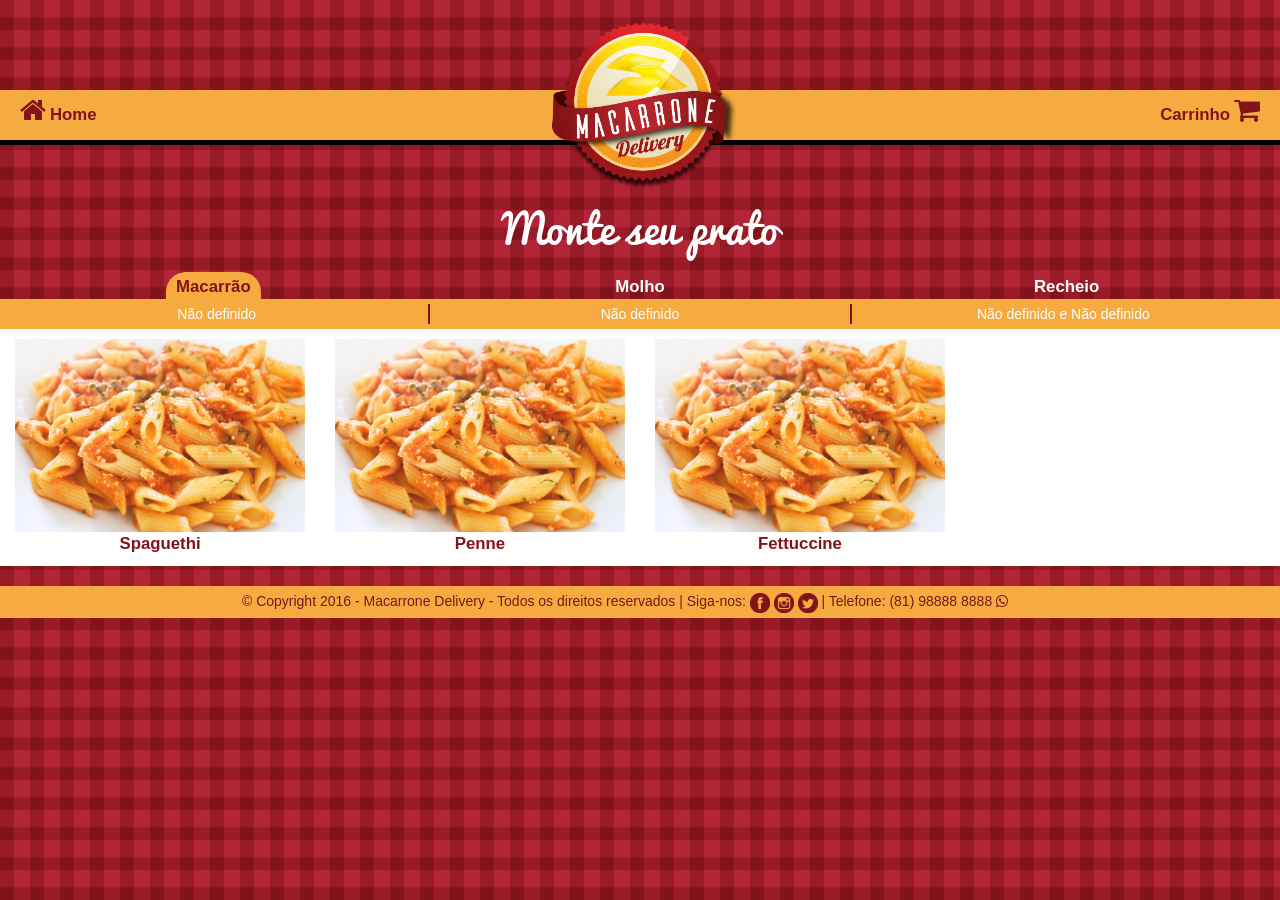
==== public_html/carrinho.html @ b35d37a3 "atualizando" ====
<!DOCTYPE html>
<html>
<head>
	<title>Macarrone Delivery - Carrinho</title>
	<meta charset="utf-8">
	<meta name="viewport" content="width=device-width, initial-scale=1.0">
	<link rel="stylesheet" type="text/css" href="css/geral.css">
	<link rel="stylesheet" href="https://maxcdn.bootstrapcdn.com/bootstrap/3.3.7/css/bootstrap.min.css">
	<link rel="stylesheet" href="font/font-awesome-4.7.0/css/font-awesome.min.css">
</head>
<body>
	
	<header id="geral-cabecalho">

		<div id="geral-cabecalho-menu">
			
			<div id="geral-cabecalho-menu-esquerdo">
				<a href="/" title="Página Inicial">
					<i class="fa fa-home" aria-hidden="true"></i>
					<span>Home</span>
				</a>
			</div>

			<div id="geral-cabecalho-menu-direito">
				<a href="carrinho.html" title="Carrinho">
					<span>Carrinho</span>
					<i class="fa fa-shopping-cart" aria-hidden="true"></i>
				</a>
			</div>

		</div>

		<div id="geral-cabecalho-logo">
			<a href="/" title="Macarrone Delivery">
				<img src="img/logo.png" alt="Logo">
			</a>
		</div>

		<section id="geral-cabecalho-conteudo">
			<span>Monte seu prato</span>
		</section>

	</header>

	<section id="montar-prato" class="container-fluid">
		
		<div id="montar-prato-opcoes" class="row">
			
			<div class="col-xs-4">
				<a href="escolher-macarrao.html" title="Escolha seu Macarrão!">
					<span class="selecionado">Macarrão</span>
				</a>
			</div>

			<div class="col-xs-4">
				<a href="escolher-molho.html" title="Escolha seu Molho!">
					<span>Molho</span>
				</a>
			</div>

			<div class="col-xs-4">
				<a href="escolher-recheio.html" title="Escolha seu Recheio!">
					<span>Recheio</span>
				</a>
			</div>

		</div>

		<div id="montar-prato-opcoes-selecionadas" class="row">
			
			<div class="col-xs-4">
				<span>Não definido</span>
			</div>

			<div class="col-xs-4 opcao-do-meio">
				<span>Não definido</span>
			</div>

			<div class="col-xs-4">
				<span>Não definido e Não definido</span>
			</div>

		</div>

		<section id="montar-prato-itens-da-opcao" class="row">

			<div class="col-xs-6 col-sm-4 col-md-3">
				<a href="#" title="Spaguethi">
					<img src="img/macarrao/spaguethi.jpg">
					<span>Spaguethi</span>
				</a>
			</div>

			<div class="col-xs-6 col-sm-4 col-md-3">
				<a href="#" title="Penne">
					<img src="img/macarrao/penne.jpg">
					<span>Penne</span>
				</a>
			</div>

			<div class="col-xs-6 col-sm-4 col-md-3">
				<a href="#" title="Fettuccine">
					<img src="img/macarrao/fettuccine.jpg">
					<span>Fettuccine</span>
				</a>
			</div>

		</section>

	</section>

	<section id="geral-conteudo">
		
	</section>

	<footer id="geral-rodape" class="container-fluid">
		
		<div id="geral-rodape-conteudo" class="row col-xs-12">
			
				<span>&copy; Copyright 2016 - Macarrone Delivery - Todos os direitos reservados</span>
				<span> | </span>
				<span>
					Siga-nos: 
					<a href="#" title="Facebook">
						<img src="img/facebook.png">
					</a>
					<a href="#" title="Instagram">
						<img src="img/instagram.png">
					</a>
					<a href="#" title="Twitter">
						<img src="img/twitter.png">
					</a>
				</span>
				<span> | </span>
				<span>
					Telefone: (81) 98888 8888 
					<i class="fa fa-whatsapp" aria-hidden="true"></i>
				</span>
			
		</div>

	</footer>

</body>
</html>
---- public_html/css/geral.css ----
@font-face {
    font-family: Pacifico;
    src: url(../font/Pacifico.ttf);
}

@font-face {
    font-family: HelveticaNeueLTStd-Cn;
    src: url(../font/HelveticaNeueLTStd-Cn.otf);
}

@font-face {
    font-family: HelveticaNeueLTStd-ThCn;
    src: url(../font/HelveticaNeueLTStd-ThCn.otf);
}

@media screen and (max-width: 500px) {
	header#geral-cabecalho > div#geral-cabecalho-menu span {
  		display: none;
	}
}

body {
	margin: 0;
	padding: 0;
	border: 0;
	font-family: 'HelveticaNeueLTStd-Cn', sans-serif;
	background: url(../img/fundo.png);
	background-size: 30px 30px;
	background-repeat: repeat;
}

/* página index.html */

header#home-cabecalho > div#home-banner {
	width: 100vw;
	height: 40vh;
	background: url(../img/home/cabecalho/banner/img3.jpg);
	background-position: center;
	background-size: cover;
	border-bottom-left-radius: 70% 70%;
	border-bottom-right-radius: 70% 70%;
	box-shadow: 0px 10px white;
}

header#home-cabecalho > div#home-logo {
	text-align: center;
	margin-top: -200px;
}

header#home-cabecalho > div#home-logo img {
	width: auto;
	height: 400px;
}

section#home-conteudo {
	text-align: center;
}

section#home-conteudo span {
	font-family: 'Pacifico', sans-serif;
	font-size: 300%;
	color: white;
}

section#home-conteudo form {
	
	padding: 20px;
}

section#home-conteudo form input[type="text"] {
	margin-right: 0;
	font-size: 120%;
	border-color: white;
	border-radius: 10px 0 0 10px;
	padding: 5px;
	color: #81131B;
}

section#home-conteudo form input[type="submit"] {
	margin-left: -4px;
	font-size: 120%;
	font-weight: bold;
	border-color: #F6AB40;
	border-radius: 0 10px 10px 0;
	background-color: #F6AB40;
	color: #81131B;
	padding: 5px;
}

/* estilos comuns */

header#geral-cabecalho {
  width: 100%;
  height: auto;
}

header#geral-cabecalho > div#geral-cabecalho-menu {
  width: 100%;
  height: 50px;
  line-height: 50px;
  background: #F6AB40;
  margin-top: 90px;
  box-shadow: 0 5px black;
}

header#geral-cabecalho > div#geral-cabecalho-menu i {
  font-size: 200%;
}

header#geral-cabecalho > div#geral-cabecalho-menu span {
  font-size: 120%;
  font-weight: bold;
}

header#geral-cabecalho > div#geral-cabecalho-menu a {
  color: #81131B;
  text-decoration: none;
  transition: linear 1s all;
}

header#geral-cabecalho > div#geral-cabecalho-menu a:hover {
  text-shadow: 0 1px white;
  transition: linear 1s all;
}

header#geral-cabecalho > div#geral-cabecalho-menu > div#geral-cabecalho-menu-esquerdo {
  margin-left: 20px;
  display: inline-block;
}

header#geral-cabecalho > div#geral-cabecalho-menu > div#geral-cabecalho-menu-direito {
  margin-right: 20px;
  float:right;
}

header#geral-cabecalho > div#geral-cabecalho-logo {
  width: 200px;
  height: auto;
  margin-top: -125px;
  margin-left: -100px;
  position: relative;
  top: 0;
  left: 50vw;
}

header#geral-cabecalho > div#geral-cabecalho-logo img {
  height: auto;
  width: 200px;
}

header#geral-cabecalho > section#geral-cabecalho-conteudo {
  text-align: center;
  padding-bottom: 20px; 
}

header#geral-cabecalho > section#geral-cabecalho-conteudo span {
  font-family: 'Pacifico', sans-serif;
  font-size: 300%;
  color: white;
}

footer#geral-rodape {
  background: #F6AB40;
  color: #81131B;
  padding: 5px 0;
  margin-top: 20px;
}

footer#geral-rodape > div#geral-rodape-conteudo {
  text-align: center;
}

footer#geral-rodape > div#geral-rodape-conteudo a {
  text-decoration: none;
}

footer#geral-rodape > div#geral-rodape-conteudo img {
  width: 20px;
  height: auto;
}

/* Fim dos estilos comuns */

/* Estilos da montagem de massa */

section#montar-prato {
	text-align: center;
}

section#montar-prato > div#montar-prato-opcoes {
	font-size: 120%;
}

section#montar-prato > div#montar-prato-opcoes a {
	text-decoration: none;
}

section#montar-prato > div#montar-prato-opcoes span {
	padding: 5px;
	background: none;
	color: white;
	font-weight: bold;
	border-radius: none;
	transition: linear 1s all;
}

section#montar-prato > div#montar-prato-opcoes span:hover {
	color: #F6AB40;
	transition: linear 1s all;
}

section#montar-prato > div#montar-prato-opcoes span.selecionado {
	padding-left: 10px;
	padding-right: 10px;
	background: #F6AB40;
	color: #81131B;
	font-weight: bold;
	border-radius: 20px 20px 0 0;
}

section#montar-prato > div#montar-prato-opcoes span.selecionado:hover {
	text-shadow: 0 1px white;
  	transition: linear 1s all;
}

section#montar-prato > div#montar-prato-opcoes-selecionadas {
	font-size: 100%;
	background: #F6AB40;
	color: white;
	padding: 5px;
}

section#montar-prato > div#montar-prato-opcoes-selecionadas > div.opcao-do-meio {
	border-left: 2px solid #81131B;
	border-right: 2px solid #81131B;
}

section#montar-prato > div#montar-prato-opcoes-selecionadas span {
	padding: 5px 0;
	background: none;
	color: white;
	font-weight: none;
	border-radius: none;
}

section#montar-prato > section#montar-prato-itens-da-opcao {
	padding: 10px 0;
	background: white;
}

section#montar-prato > section#montar-prato-itens-da-opcao a {
	text-decoration: none;
}

section#montar-prato > section#montar-prato-itens-da-opcao img {
	width: 100%;
	height: auto;
	opacity: .9;
}

section#montar-prato > section#montar-prato-itens-da-opcao img:hover {
	opacity: 1;
}

section#montar-prato > section#montar-prato-itens-da-opcao span {
	font-size: 120%;
	color: #81131B;
	font-weight: bold;
}

/* Fim dos estilos da montagem de massa */
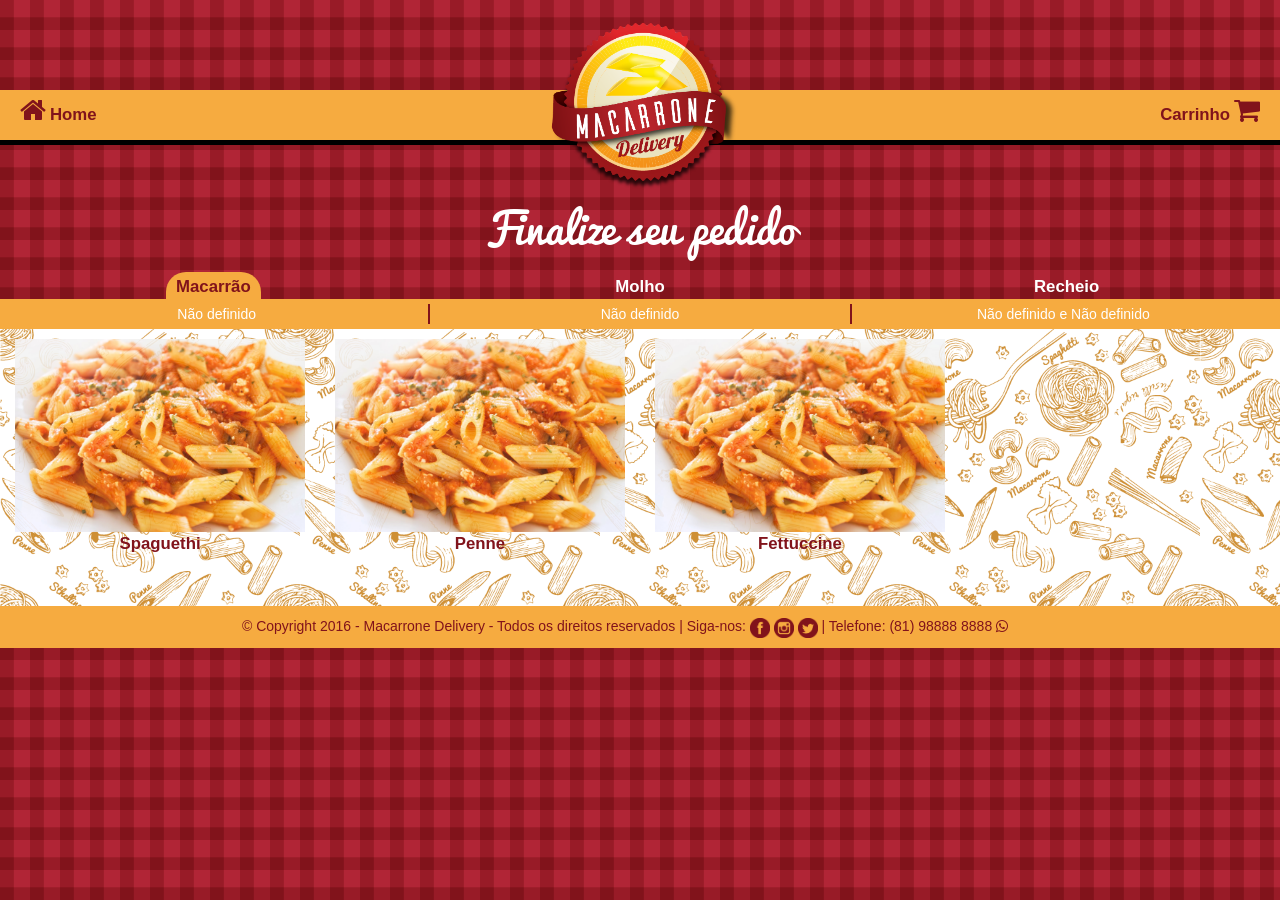
==== commit 1b99bd90: "atualizando" ====
--- a/public_html/carrinho.html
+++ b/public_html/carrinho.html
@@ -37,7 +37,7 @@
 		</div>
 
 		<section id="geral-cabecalho-conteudo">
-			<span>Monte seu prato</span>
+			<span>Finalize seu pedido</span>
 		</section>
 
 	</header>
--- a/public_html/css/geral.css
+++ b/public_html/css/geral.css
@@ -162,8 +162,7 @@
 footer#geral-rodape {
   background: #F6AB40;
   color: #81131B;
-  padding: 5px 0;
-  margin-top: 20px;
+  padding: 10px 0;
 }
 
 footer#geral-rodape > div#geral-rodape-conteudo {
@@ -245,7 +244,10 @@
 
 section#montar-prato > section#montar-prato-itens-da-opcao {
 	padding: 10px 0;
-	background: white;
+	background: white url(../img/fundo2.png);
+	background-size: 300px 300px;
+	background-repeat: repeat;
+	padding-bottom: 50px;
 }
 
 section#montar-prato > section#montar-prato-itens-da-opcao a {
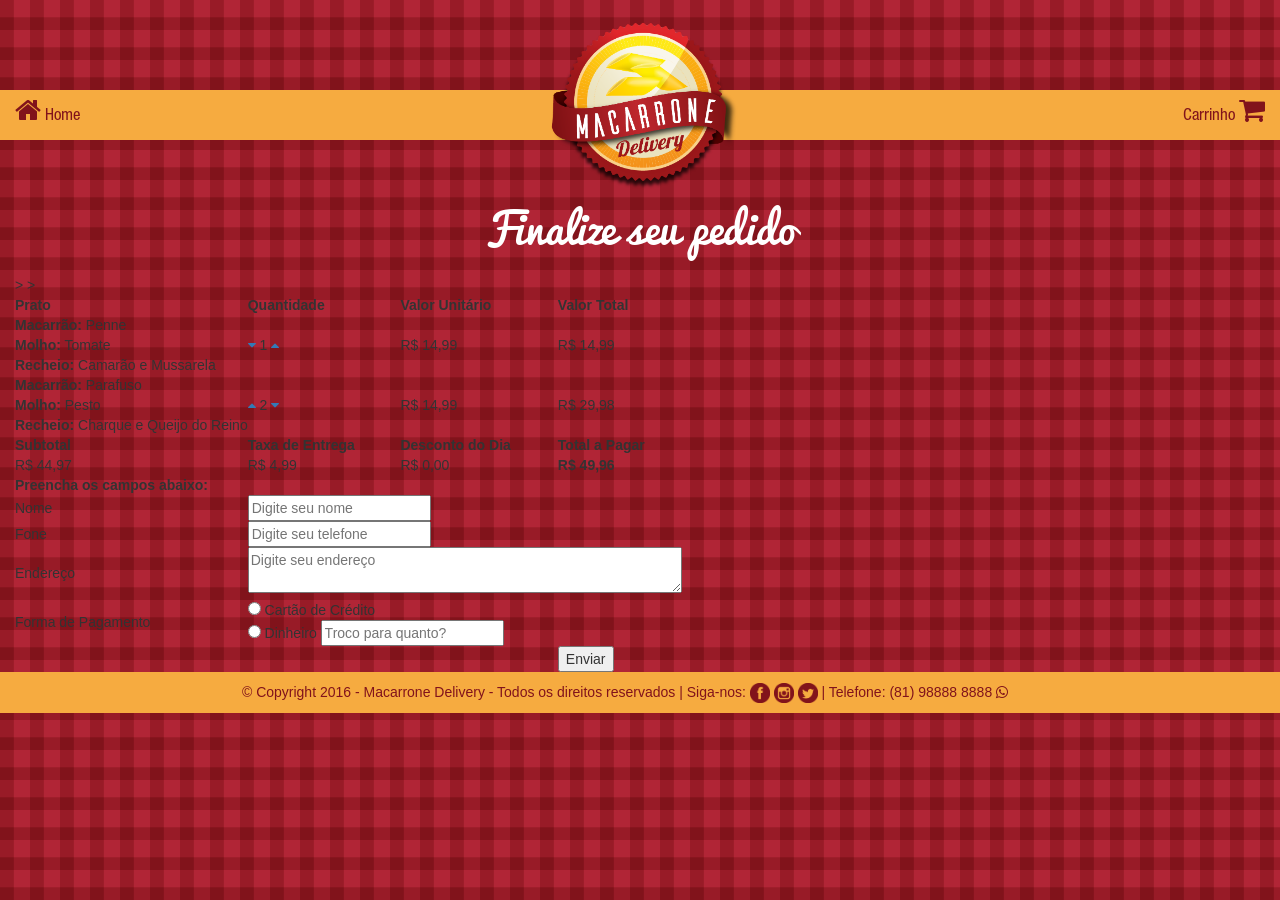
==== commit 78c281ba: "atualizando" ====
--- a/public_html/carrinho.html
+++ b/public_html/carrinho.html
@@ -15,7 +15,7 @@
 		<div id="geral-cabecalho-menu">
 			
 			<div id="geral-cabecalho-menu-esquerdo">
-				<a href="/" title="Página Inicial">
+				<a href="index.html" title="Página Inicial">
 					<i class="fa fa-home" aria-hidden="true"></i>
 					<span>Home</span>
 				</a>
@@ -31,7 +31,7 @@
 		</div>
 
 		<div id="geral-cabecalho-logo">
-			<a href="/" title="Macarrone Delivery">
+			<a href="index.html" title="Macarrone Delivery">
 				<img src="img/logo.png" alt="Logo">
 			</a>
 		</div>
@@ -42,70 +42,108 @@
 
 	</header>
 
-	<section id="montar-prato" class="container-fluid">
+	<section id="carrinho-conteudo" class="container-fluid">
 		
-		<div id="montar-prato-opcoes" class="row">
+		<div class="row col-xs-12">
+			<table>
+				<thead>
+					<tr>
+						<th>Prato</th>
+						<th>Quantidade</th>
+						<th>Valor Unitário</th>
+						<th>Valor Total</th>
+					</tr>
+				</thead>
+				<tbody>
+					<tr>
+						<td>
+							<b>Macarrão:</b> Penne<br>
+							<b>Molho:</b> Tomate<br>
+							<b>Recheio:</b> Camarão e Mussarela
+						</td>
+						<td>
+							<a href="#" title="Diminuir a quantidade">
+								<i class="fa fa-caret-down" aria-hidden="true"></i>
+							</a>
+							1
+							<a href="#" title="Aumentar a quantidade">
+								<i class="fa fa-caret-up" aria-hidden="true"></i>
+							</a>
+						</td>>
+						<td>R$ 14,99</td>
+						<td>R$ 14,99</td>
+					</tr>
+					<tr>
+						<td>
+							<b>Macarrão:</b> Parafuso<br>
+							<b>Molho:</b> Pesto<br>
+							<b>Recheio:</b> Charque e Queijo do Reino
+						</td>
+						<td>
+							<a href="#" title="Diminuir a quantidade">
+								<i class="fa fa-caret-up" aria-hidden="true"></i>
+							</a>
+							2
+							<a href="#" title="Aumentar a quantidade">
+								<i class="fa fa-caret-down" aria-hidden="true"></i>
+							</a>
+						</td>>
+						<td>R$ 14,99</td>
+						<td>R$ 29,98</td>
+					</tr>
+				</tbody>
 			
-			<div class="col-xs-4">
-				<a href="escolher-macarrao.html" title="Escolha seu Macarrão!">
-					<span class="selecionado">Macarrão</span>
-				</a>
-			</div>
-
-			<div class="col-xs-4">
-				<a href="escolher-molho.html" title="Escolha seu Molho!">
-					<span>Molho</span>
-				</a>
-			</div>
-
-			<div class="col-xs-4">
-				<a href="escolher-recheio.html" title="Escolha seu Recheio!">
-					<span>Recheio</span>
-				</a>
-			</div>
-
+				<thead>
+					<tr>
+						<th>Subtotal</th>
+						<th>Taxa de Entrega</th>
+						<th>Desconto do Dia</th>
+						<th>Total a Pagar</th>
+					</tr>
+				</thead>
+				<tbody>
+					<tr>
+						<td>R$ 44,97</td>
+						<td>R$ 4,99</td>
+						<td>R$ 0,00</td>
+						<td class="total-a-pagar"><b>R$ 49,96<b></td>
+					</tr>
+				</tbody>
+				<thead>
+					<tr>
+						<th colspan="4">Preencha os campos abaixo:</th>
+					</tr>
+				</thead>
+				<form>
+					<tr>
+						<td>Nome</td>
+						<td colspan="3"><input type="text" name="nome" placeholder="Digite seu nome" autocomplete required></td>
+					<tr>
+					<tr>
+						<td>Fone</td>
+						<td colspan="3"><input type="tel" name="fone" placeholder="Digite seu telefone" autocomplete required></td>
+					<tr>
+					<tr>
+						<td>Endereço</td>
+						<td colspan="3">
+							<textarea rows="2" cols="50" name="endereco" placeholder="Digite seu endereço" autocomplete required></textarea>
+						</td>
+					<tr>
+					<tr>
+						<td>Forma de Pagamento</td>
+						<td colspan="3">
+							<input type="radio" name="forma-pagamento" value="cartao" required> Cartão de Crédito<br>
+  							<input type="radio" name="forma-pagamento" value="dinheiro" required> Dinheiro
+  							<input type="text" name="troco" placeholder="Troco para quanto?"> 
+  						</td>
+					<tr>
+					<tr>
+						<td colspan="3"></td>
+						<td colspan="1" class="botao"><input type="submit" value="Enviar"></td>
+					</tr>
+				</form>
+			</table>
 		</div>
-
-		<div id="montar-prato-opcoes-selecionadas" class="row">
-			
-			<div class="col-xs-4">
-				<span>Não definido</span>
-			</div>
-
-			<div class="col-xs-4 opcao-do-meio">
-				<span>Não definido</span>
-			</div>
-
-			<div class="col-xs-4">
-				<span>Não definido e Não definido</span>
-			</div>
-
-		</div>
-
-		<section id="montar-prato-itens-da-opcao" class="row">
-
-			<div class="col-xs-6 col-sm-4 col-md-3">
-				<a href="#" title="Spaguethi">
-					<img src="img/macarrao/spaguethi.jpg">
-					<span>Spaguethi</span>
-				</a>
-			</div>
-
-			<div class="col-xs-6 col-sm-4 col-md-3">
-				<a href="#" title="Penne">
-					<img src="img/macarrao/penne.jpg">
-					<span>Penne</span>
-				</a>
-			</div>
-
-			<div class="col-xs-6 col-sm-4 col-md-3">
-				<a href="#" title="Fettuccine">
-					<img src="img/macarrao/fettuccine.jpg">
-					<span>Fettuccine</span>
-				</a>
-			</div>
-
-		</section>
 
 	</section>
 
--- a/public_html/css/geral.css
+++ b/public_html/css/geral.css
@@ -4,13 +4,13 @@
 }
 
 @font-face {
-    font-family: HelveticaNeueLTStd-Cn;
-    src: url(../font/HelveticaNeueLTStd-Cn.otf);
+    font-family: Negrito;
+    src: url(../font/Negrito.ttf);
 }
 
 @font-face {
-    font-family: HelveticaNeueLTStd-ThCn;
-    src: url(../font/HelveticaNeueLTStd-ThCn.otf);
+    font-family: Padrao;
+    src: url(../font/Padrao.ttf);
 }
 
 @media screen and (max-width: 500px) {
@@ -23,7 +23,7 @@
 	margin: 0;
 	padding: 0;
 	border: 0;
-	font-family: 'HelveticaNeueLTStd-Cn', sans-serif;
+	font-family: 'Padrao';
 	background: url(../img/fundo.png);
 	background-size: 30px 30px;
 	background-repeat: repeat;
@@ -57,13 +57,12 @@
 }
 
 section#home-conteudo span {
-	font-family: 'Pacifico', sans-serif;
+	font-family: 'Pacifico';
 	font-size: 300%;
 	color: white;
 }
 
 section#home-conteudo form {
-	
 	padding: 20px;
 }
 
@@ -79,7 +78,7 @@
 section#home-conteudo form input[type="submit"] {
 	margin-left: -4px;
 	font-size: 120%;
-	font-weight: bold;
+	font-family: 'Padrao';
 	border-color: #F6AB40;
 	border-radius: 0 10px 10px 0;
 	background-color: #F6AB40;
@@ -100,7 +99,6 @@
   line-height: 50px;
   background: #F6AB40;
   margin-top: 90px;
-  box-shadow: 0 5px black;
 }
 
 header#geral-cabecalho > div#geral-cabecalho-menu i {
@@ -109,7 +107,7 @@
 
 header#geral-cabecalho > div#geral-cabecalho-menu span {
   font-size: 120%;
-  font-weight: bold;
+	font-family: 'Negrito';
 }
 
 header#geral-cabecalho > div#geral-cabecalho-menu a {
@@ -124,12 +122,12 @@
 }
 
 header#geral-cabecalho > div#geral-cabecalho-menu > div#geral-cabecalho-menu-esquerdo {
-  margin-left: 20px;
+  margin-left: 15px;
   display: inline-block;
 }
 
 header#geral-cabecalho > div#geral-cabecalho-menu > div#geral-cabecalho-menu-direito {
-  margin-right: 20px;
+  margin-right: 15px;
   float:right;
 }
 
@@ -154,7 +152,7 @@
 }
 
 header#geral-cabecalho > section#geral-cabecalho-conteudo span {
-  font-family: 'Pacifico', sans-serif;
+  font-family: 'Pacifico';
   font-size: 300%;
   color: white;
 }
@@ -198,8 +196,7 @@
 	padding: 5px;
 	background: none;
 	color: white;
-	font-weight: bold;
-	border-radius: none;
+	font-family: 'Negrito';
 	transition: linear 1s all;
 }
 
@@ -213,13 +210,12 @@
 	padding-right: 10px;
 	background: #F6AB40;
 	color: #81131B;
-	font-weight: bold;
-	border-radius: 20px 20px 0 0;
+	border-radius: 10px 10px 0 0;
 }
 
 section#montar-prato > div#montar-prato-opcoes span.selecionado:hover {
 	text-shadow: 0 1px white;
-  	transition: linear 1s all;
+  transition: linear 1s all;
 }
 
 section#montar-prato > div#montar-prato-opcoes-selecionadas {
@@ -238,17 +234,18 @@
 	padding: 5px 0;
 	background: none;
 	color: white;
-	font-weight: none;
-	border-radius: none;
+	font-family: 'Negrito';
+	letter-spacing: 1px;
 }
 
 section#montar-prato > section#montar-prato-itens-da-opcao {
 	padding: 10px 0;
-	background: white url(../img/fundo2.png);
-	background-size: 300px 300px;
+	background: white url(../img/fundo3.png);
+	background-size: 350px 350px;
 	background-repeat: repeat;
 	padding-bottom: 50px;
 }
+
 
 section#montar-prato > section#montar-prato-itens-da-opcao a {
 	text-decoration: none;
@@ -257,6 +254,7 @@
 section#montar-prato > section#montar-prato-itens-da-opcao img {
 	width: 100%;
 	height: auto;
+	padding-top: 20px;
 	opacity: .9;
 }
 
@@ -266,8 +264,11 @@
 
 section#montar-prato > section#montar-prato-itens-da-opcao span {
 	font-size: 120%;
-	color: #81131B;
-	font-weight: bold;
+	font-family: 'Negrito';
+	color: #81131B;
+	padding: 0 10px 5px 10px;
+	border-radius: 0 0 20px 20px;
+	background: white;
 }
 
 /* Fim dos estilos da montagem de massa */
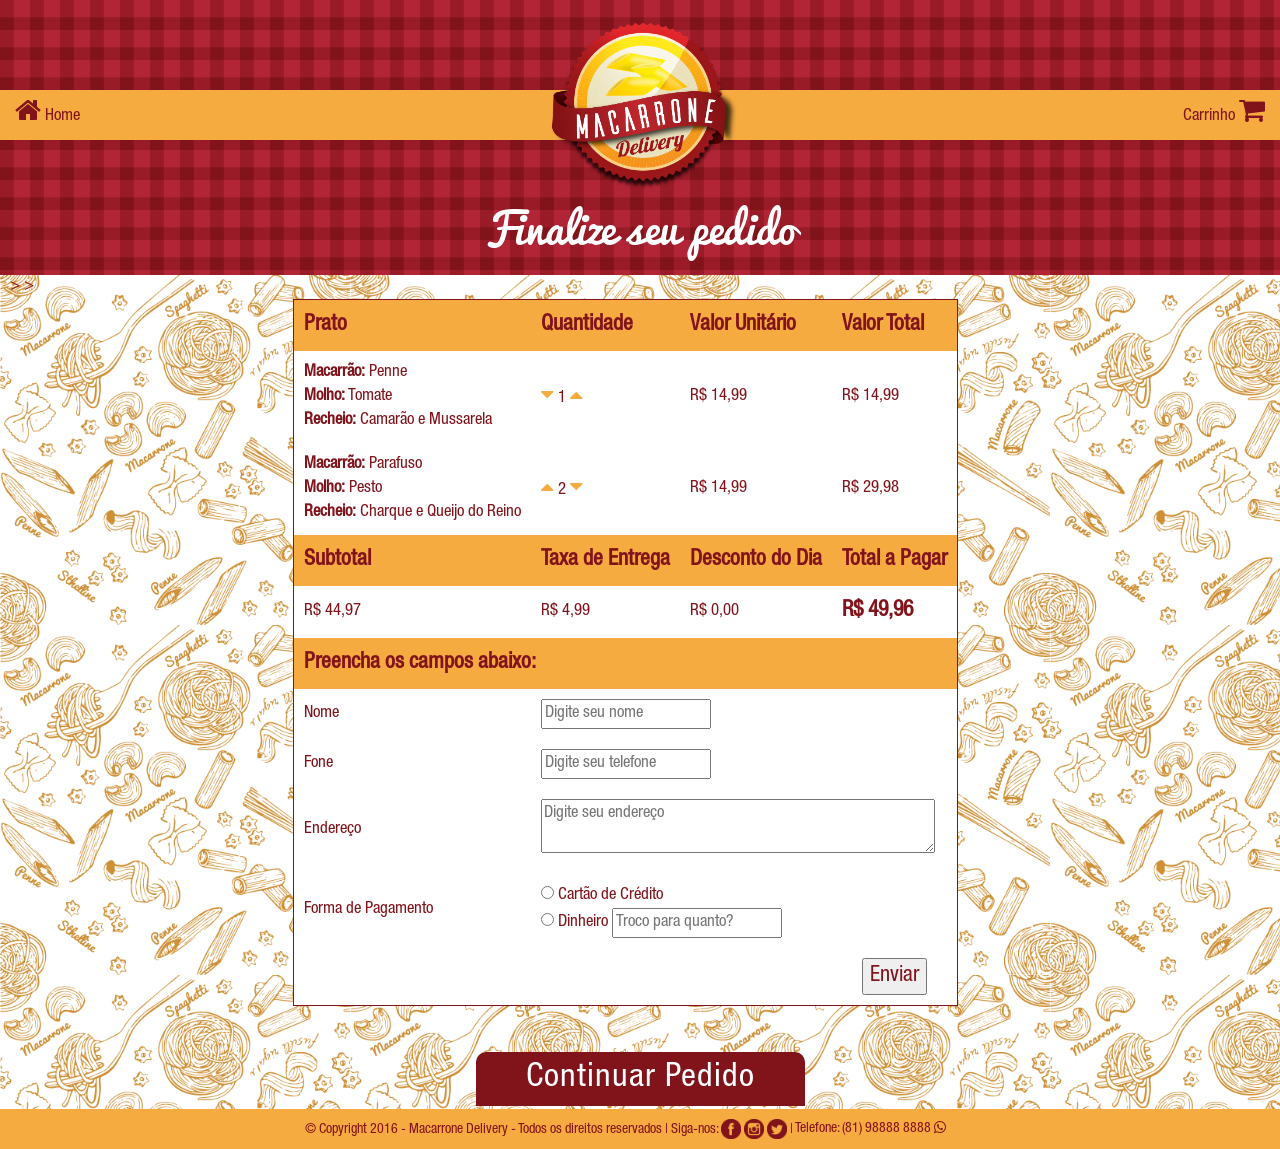
==== commit cd12b032: "atualizando" ====
--- a/public_html/carrinho.html
+++ b/public_html/carrinho.html
@@ -145,6 +145,14 @@
 			</table>
 		</div>
 
+		<div id="botao-finalizar" class="col-xs-12 botao-fixo">
+			<div id="botao-finalizar-conteudo">
+				<a href="escolher-macarrao.html" title="Finalizar">
+					<span>Continuar Pedido</span>
+				</a>
+			</div>
+		</div>
+
 	</section>
 
 	<section id="geral-conteudo">
--- a/public_html/css/geral.css
+++ b/public_html/css/geral.css
@@ -37,6 +37,7 @@
 	background: url(../img/home/cabecalho/banner/img3.jpg);
 	background-position: center;
 	background-size: cover;
+	background-repeat: no-repeat;
 	border-bottom-left-radius: 70% 70%;
 	border-bottom-right-radius: 70% 70%;
 	box-shadow: 0px 10px white;
@@ -45,11 +46,11 @@
 header#home-cabecalho > div#home-logo {
 	text-align: center;
 	margin-top: -200px;
-}
-
-header#home-cabecalho > div#home-logo img {
-	width: auto;
-	height: 400px;
+	background: url(../img/logo.png);
+	background-position: center;
+	background-size: contain;
+	background-repeat: no-repeat;
+	height: 50vh;
 }
 
 section#home-conteudo {
@@ -69,6 +70,7 @@
 section#home-conteudo form input[type="text"] {
 	margin-right: 0;
 	font-size: 120%;
+	font-family: 'Negrito';
 	border-color: white;
 	border-radius: 10px 0 0 10px;
 	padding: 5px;
@@ -78,7 +80,7 @@
 section#home-conteudo form input[type="submit"] {
 	margin-left: -4px;
 	font-size: 120%;
-	font-family: 'Padrao';
+	font-family: 'Negrito';
 	border-color: #F6AB40;
 	border-radius: 0 10px 10px 0;
 	background-color: #F6AB40;
@@ -161,6 +163,7 @@
   background: #F6AB40;
   color: #81131B;
   padding: 10px 0;
+  font-family: 'Negrito';
 }
 
 footer#geral-rodape > div#geral-rodape-conteudo {
@@ -215,7 +218,7 @@
 
 section#montar-prato > div#montar-prato-opcoes span.selecionado:hover {
 	text-shadow: 0 1px white;
-  transition: linear 1s all;
+	transition: linear 1s all;
 }
 
 section#montar-prato > div#montar-prato-opcoes-selecionadas {
@@ -239,11 +242,10 @@
 }
 
 section#montar-prato > section#montar-prato-itens-da-opcao {
-	padding: 10px 0;
+	padding: 20px 0 3px 0;
 	background: white url(../img/fundo3.png);
 	background-size: 350px 350px;
 	background-repeat: repeat;
-	padding-bottom: 50px;
 }
 
 
@@ -254,7 +256,7 @@
 section#montar-prato > section#montar-prato-itens-da-opcao img {
 	width: 100%;
 	height: auto;
-	padding-top: 20px;
+	border: 1px solid #81131B;
 	opacity: .9;
 }
 
@@ -267,8 +269,113 @@
 	font-family: 'Negrito';
 	color: #81131B;
 	padding: 0 10px 5px 10px;
-	border-radius: 0 0 20px 20px;
+	border-radius: 5px;
 	background: white;
 }
 
-/* Fim dos estilos da montagem de massa */+section#montar-prato > section#montar-prato-itens-da-opcao > div#botao-finalizar > div#botao-finalizar-conteudo {
+	width: auto;
+	height: auto;
+	padding: 30px 0 3px 0;
+}
+
+section#montar-prato > section#montar-prato-itens-da-opcao > div#botao-finalizar > div#botao-finalizar-conteudo span {
+	background: #81131B;
+	color: white;
+	font-family: 'Negrito';
+	font-size: 200%;
+	padding: 10px 50px;
+	letter-spacing: 1px;
+	border-radius: 10px 10px 0 0;
+	opacity: 1;
+}
+
+section#montar-prato > section#montar-prato-itens-da-opcao > div#botao-finalizar > div#botao-finalizar-conteudo span:hover {
+	opacity: .95;
+}
+
+/* Fim dos estilos da montagem de massa */
+
+/* Estilos do carrinho */
+
+section#carrinho-conteudo {
+	padding: 0 10px 2px 10px;
+	background: white url(../img/fundo3.png);
+	background-size: 350px 350px;
+	background-repeat: repeat;
+	font-family: 'Negrito';
+	font-size: 120%;
+	color: #81131B;
+}
+
+section#carrinho-conteudo div + div {
+	padding-top: 20px;
+}
+
+section#carrinho-conteudo table {
+	background: white;
+	margin:0 auto;
+	border: 1px solid #81131B;
+}
+
+section#carrinho-conteudo thead {
+	background: #F6AB40;
+}
+
+section#carrinho-conteudo table th {
+	padding: 10px;
+	font-size: 130%;
+}
+
+section#carrinho-conteudo table td {
+	padding: 10px;
+	text-align: left;
+	vertical-align: middle;
+}
+
+section#carrinho-conteudo table td a {
+	text-decoration: none;
+	color: #F6AB40;
+	font-size: 130%;
+}
+
+section#carrinho-conteudo table td.total-a-pagar {
+	font-size: 130%;
+}
+
+section#carrinho-conteudo table td.botao {
+	text-align: center;
+	vertical-align: middle;
+	font-size: 130%;
+}
+
+section#carrinho-conteudo > div#botao-finalizar {
+	text-align: center;
+}
+
+section#carrinho-conteudo > div#botao-finalizar > div#botao-finalizar-conteudo {
+	width: auto;
+	height: auto;
+	padding: 30px 0 3px 0;
+}
+
+section#carrinho-conteudo > div#botao-finalizar > div#botao-finalizar-conteudo span {
+	background: #81131B;
+	color: white;
+	font-family: 'Negrito';
+	font-size: 200%;
+	padding: 10px 50px;
+	letter-spacing: 1px;
+	border-radius: 10px 10px 0 0;
+	opacity: 1;
+}
+
+section#carrinho-conteudo > div#botao-finalizar > div#botao-finalizar-conteudo span:hover {
+	opacity: .95;
+}
+
+section#carrinho-conteudo > div#botao-finalizar > div#botao-finalizar-conteudo a {
+	text-decoration: none;
+}
+
+/* Fim dos estilos do carrinho */
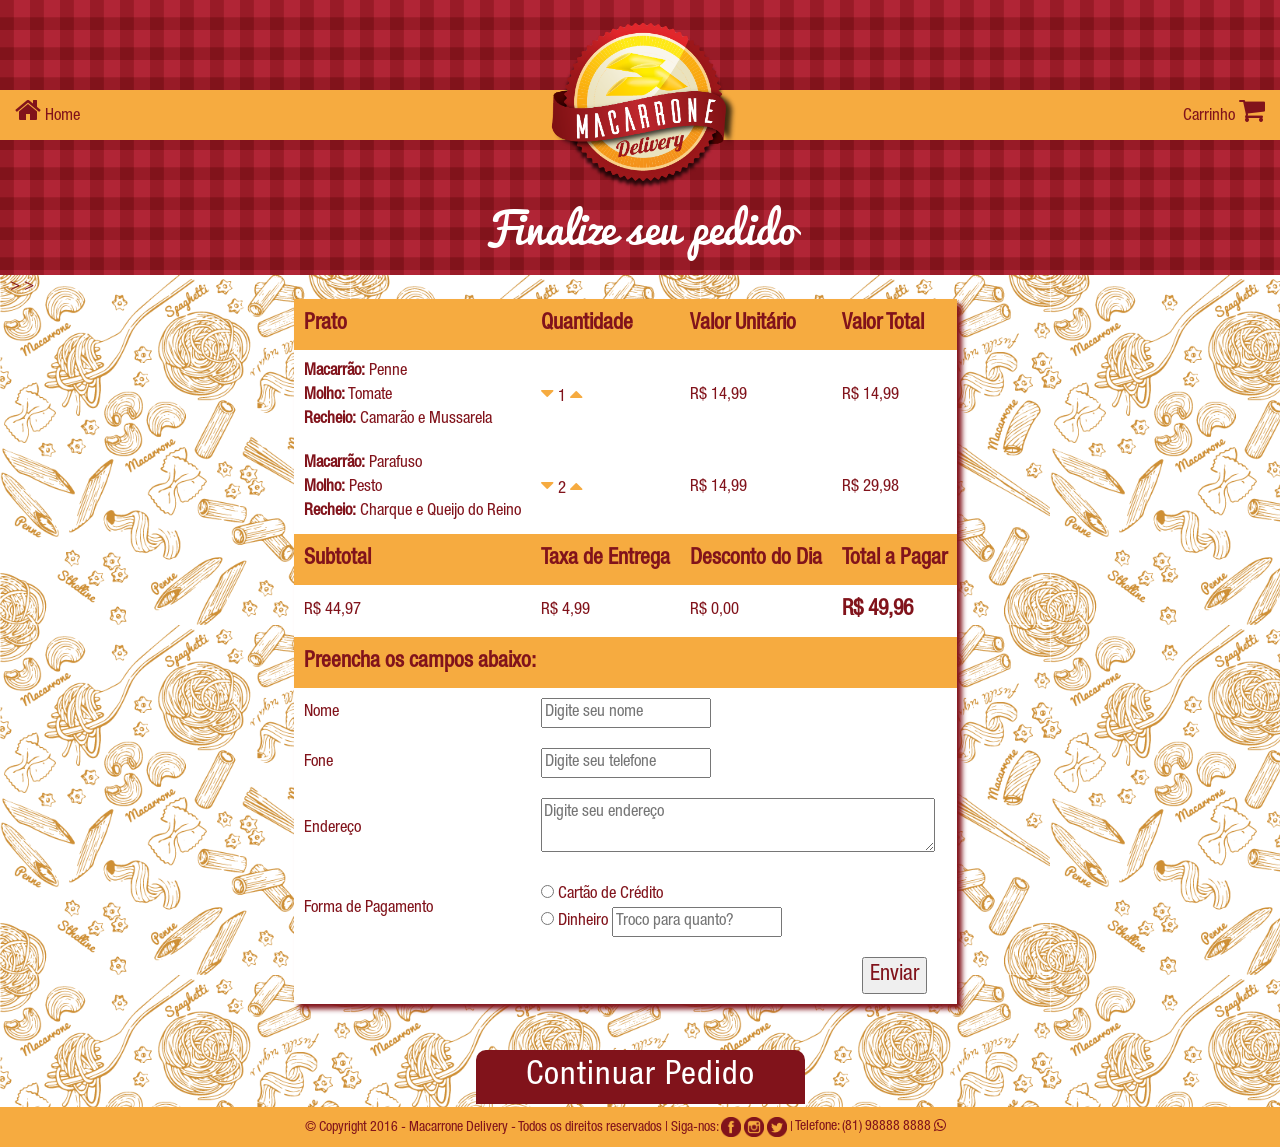
==== commit 20fa13a1: "atualizando" ====
--- a/public_html/carrinho.html
+++ b/public_html/carrinho.html
@@ -81,11 +81,11 @@
 						</td>
 						<td>
 							<a href="#" title="Diminuir a quantidade">
-								<i class="fa fa-caret-up" aria-hidden="true"></i>
+								<i class="fa fa-caret-down" aria-hidden="true"></i>
 							</a>
 							2
 							<a href="#" title="Aumentar a quantidade">
-								<i class="fa fa-caret-down" aria-hidden="true"></i>
+								<i class="fa fa-caret-up" aria-hidden="true"></i>
 							</a>
 						</td>>
 						<td>R$ 14,99</td>
--- a/public_html/css/geral.css
+++ b/public_html/css/geral.css
@@ -256,7 +256,7 @@
 section#montar-prato > section#montar-prato-itens-da-opcao img {
 	width: 100%;
 	height: auto;
-	border: 1px solid #81131B;
+	box-shadow: 5px 5px 5px #81131B;
 	opacity: .9;
 }
 
@@ -315,7 +315,7 @@
 section#carrinho-conteudo table {
 	background: white;
 	margin:0 auto;
-	border: 1px solid #81131B;
+	box-shadow: 5px 5px 5px #81131B;
 }
 
 section#carrinho-conteudo thead {
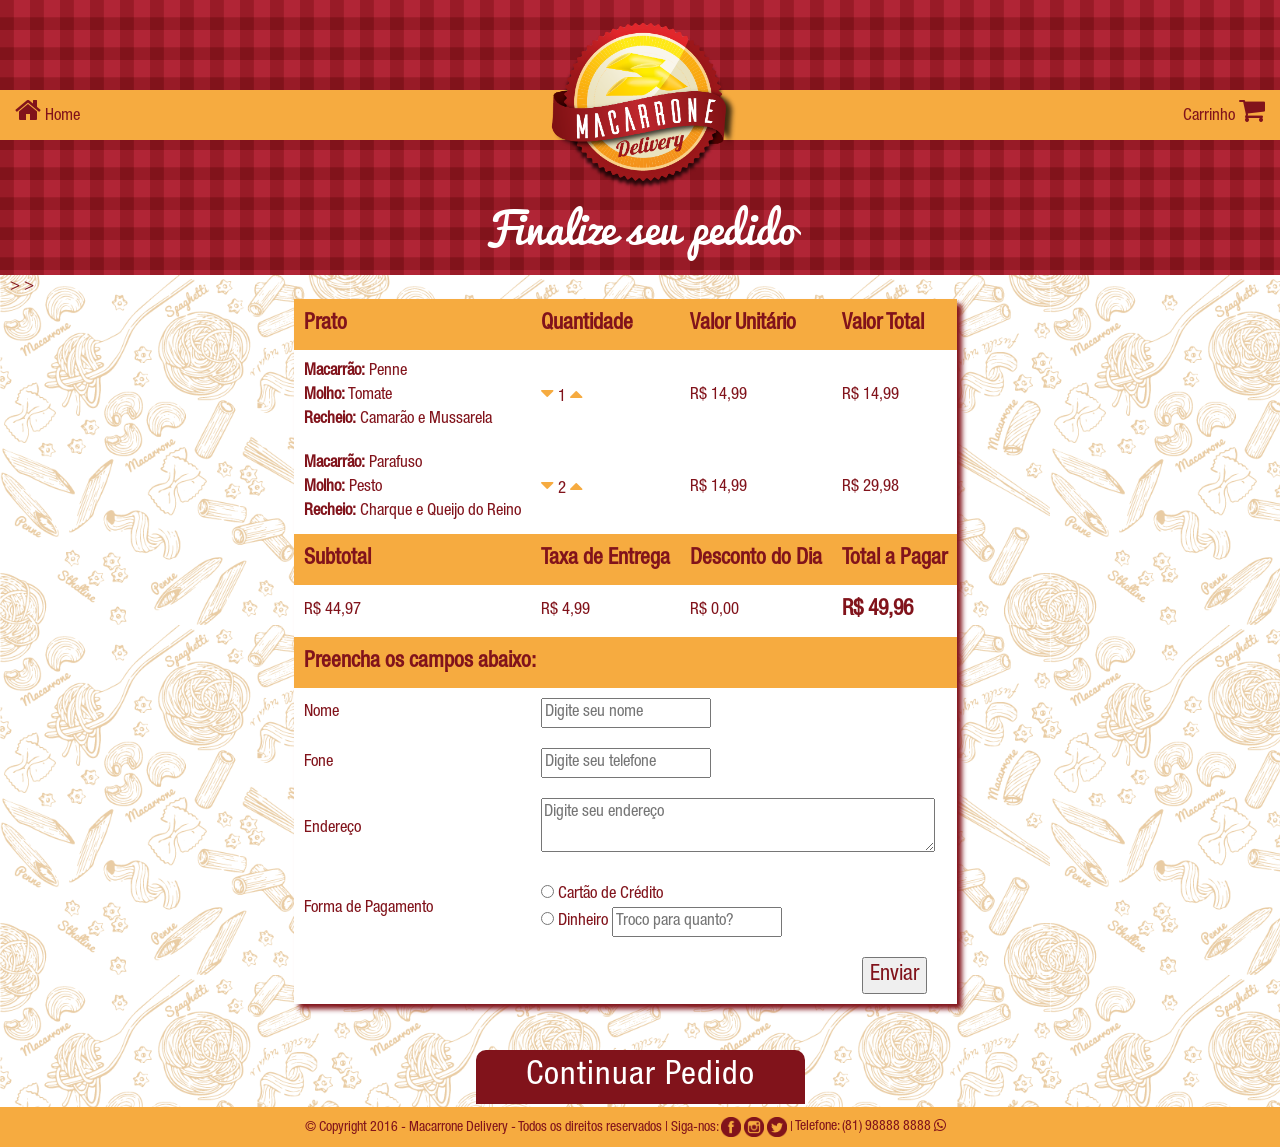
==== commit 3ef35147: "atualizando" ====
--- a/public_html/carrinho.html
+++ b/public_html/carrinho.html
@@ -7,6 +7,23 @@
 	<link rel="stylesheet" type="text/css" href="css/geral.css">
 	<link rel="stylesheet" href="https://maxcdn.bootstrapcdn.com/bootstrap/3.3.7/css/bootstrap.min.css">
 	<link rel="stylesheet" href="font/font-awesome-4.7.0/css/font-awesome.min.css">
+	<link rel="apple-touch-icon" sizes="57x57" href="img/icones/apple-icon-57x57.png">
+	<link rel="apple-touch-icon" sizes="60x60" href="img/icones/apple-icon-60x60.png">
+	<link rel="apple-touch-icon" sizes="72x72" href="img/icones/apple-icon-72x72.png">
+	<link rel="apple-touch-icon" sizes="76x76" href="img/icones/apple-icon-76x76.png">
+	<link rel="apple-touch-icon" sizes="114x114" href="img/icones/apple-icon-114x114.png">
+	<link rel="apple-touch-icon" sizes="120x120" href="img/icones/apple-icon-120x120.png">
+	<link rel="apple-touch-icon" sizes="144x144" href="img/icones/apple-icon-144x144.png">
+	<link rel="apple-touch-icon" sizes="152x152" href="img/icones/apple-icon-152x152.png">
+	<link rel="apple-touch-icon" sizes="180x180" href="img/icones/apple-icon-180x180.png">
+	<link rel="icon" type="image/png" sizes="192x192"  href="img/icones/android-icon-192x192.png">
+	<link rel="icon" type="image/png" sizes="32x32" href="img/icones/favicon-32x32.png">
+	<link rel="icon" type="image/png" sizes="96x96" href="img/icones/favicon-96x96.png">
+	<link rel="icon" type="image/png" sizes="16x16" href="img/icones/favicon-16x16.png">
+	<link rel="manifest" href="img/icones/manifest.json">
+	<meta name="msapplication-TileColor" content="#ffffff">
+	<meta name="msapplication-TileImage" content="img/icones/ms-icon-144x144.png">
+	<meta name="theme-color" content="#ffffff">
 </head>
 <body>
 	
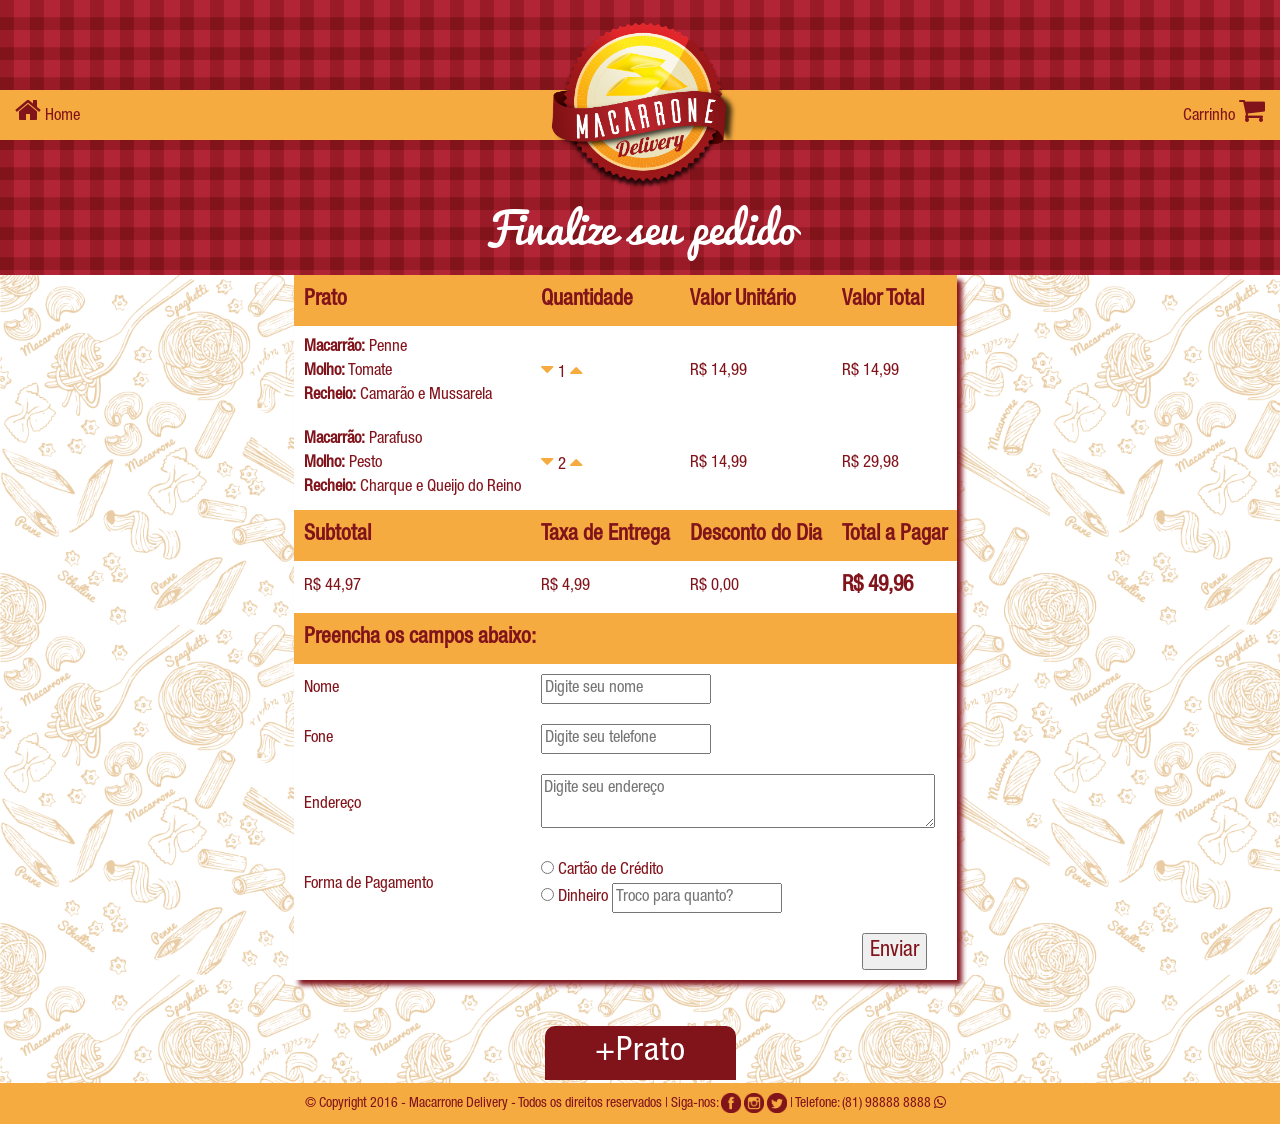
==== commit 6072cd2c: "atualizando" ====
--- a/public_html/carrinho.html
+++ b/public_html/carrinho.html
@@ -86,7 +86,7 @@
 							<a href="#" title="Aumentar a quantidade">
 								<i class="fa fa-caret-up" aria-hidden="true"></i>
 							</a>
-						</td>>
+						</td>
 						<td>R$ 14,99</td>
 						<td>R$ 14,99</td>
 					</tr>
@@ -104,7 +104,7 @@
 							<a href="#" title="Aumentar a quantidade">
 								<i class="fa fa-caret-up" aria-hidden="true"></i>
 							</a>
-						</td>>
+						</td>
 						<td>R$ 14,99</td>
 						<td>R$ 29,98</td>
 					</tr>
@@ -165,7 +165,7 @@
 		<div id="botao-finalizar" class="col-xs-12 botao-fixo">
 			<div id="botao-finalizar-conteudo">
 				<a href="escolher-macarrao.html" title="Finalizar">
-					<span>Continuar Pedido</span>
+					<span>+Prato</span>
 				</a>
 			</div>
 		</div>
